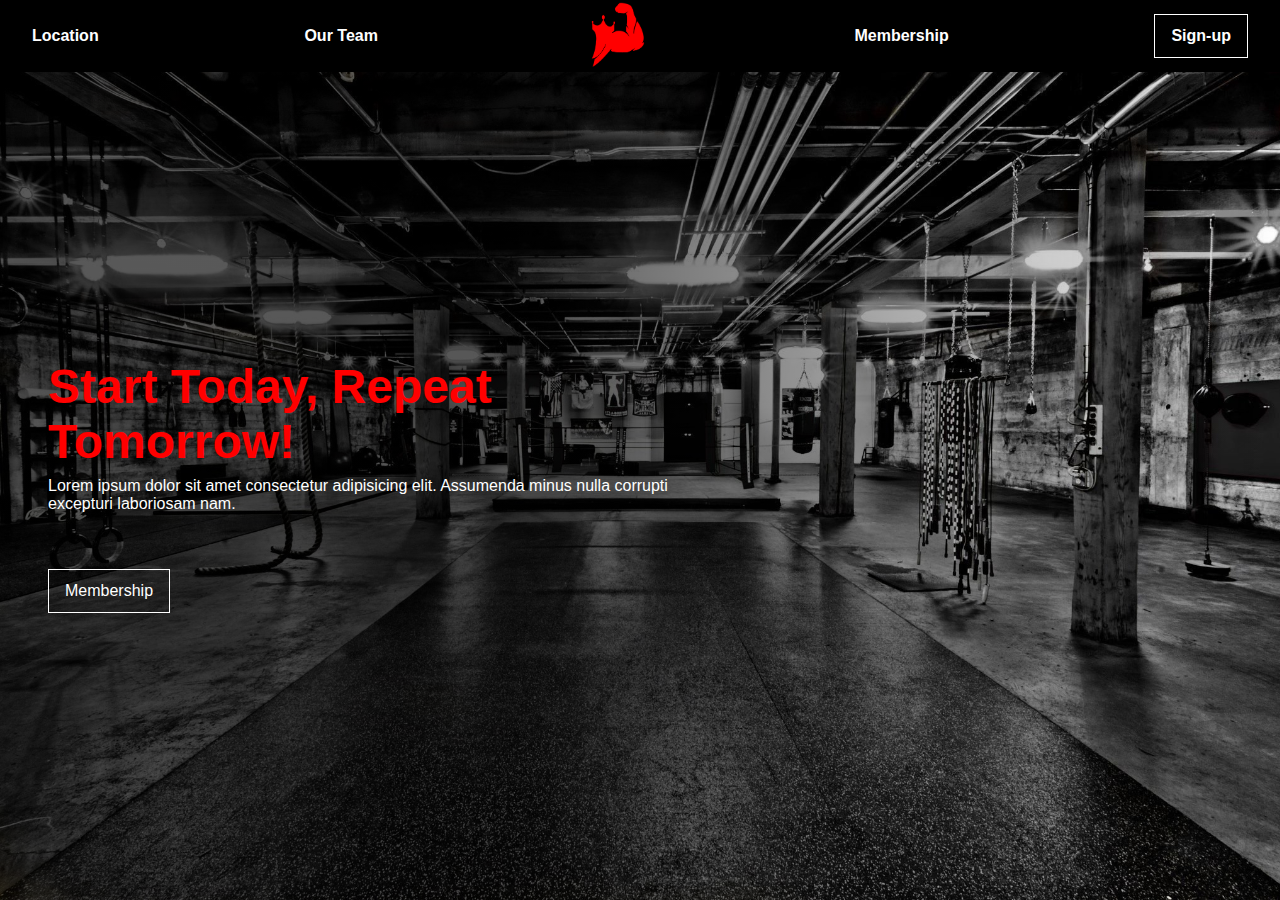
==== index.html @ 6640420e "Add files via upload" ====
<!DOCTYPE html>
<html lang="en">
<head>
    <meta charset="UTF-8">
    <meta http-equiv="X-UA-Compatible" content="IE=edge">
    <meta name="viewport" content="width=device-width, initial-scale=1.0">
    <title>Royal Fitness</title>

    <link rel="stylesheet" href="/css/style.css">
    <link rel="stylesheet" href="/css/index.css">
</head>
<body>
    
    <div class="main-area">
        <nav>
            <ul>
                <a id="locationDisplay"><li>Location</li></a>
                <a href="team.html"><li>Our Team</li></a>
                <a href="index.html"><li><img src="/images/logo.png" class="logo" alt="Logo of Royal Fitness"></li></a>
                <a href="membership.html"><li>Membership</li></a>
                <a href="login.html" class="btn"><li>Sign-up</li></a>
            </ul>
        </nav>
        <section class="hero">
            <h1>Start Today, Repeat Tomorrow!</h1>
            <p>Lorem ipsum dolor sit amet consectetur adipisicing elit. Assumenda minus nulla corrupti excepturi laboriosam nam.</p>
            <a href="membership.html" class="btn">Membership</a>
        </section>
        <aside id="location">
            <h2>Location</h2>
            <p>Zurich, Switzerland</p>
            <p>Plattenstrasse 97</p>
            <p>027 935 76 35</p>
        </aside>
    </div>


<script src="/js/location.js"></script>
</body>
</html>
---- css/style.css ----
*,
*::before,
*::after {
    margin: 0;
    padding: 0;
    box-sizing: border-box;
    font-family: 'Poppins', sans-serif;
}

:focus {

    outline: 0;
}

a {
    text-decoration: none;
}

li {
    list-style: none;
}

img {
    max-width: 100%;
}

input {
    outline: 0;
    border: 0;
    border-bottom: 2px solid black;
    width: 300px;
}

input[type="submit"] {
    cursor: pointer;
    display: inline-block;
    padding: .75em 1em;
    border: 2px solid #000;
    width: max-content;
    background-color: transparent;

    transition: background 350ms, color 350ms;
    color: #000;
}

input[type="submit"]:hover,
input[type="submit"]:focus {
    background-color: black;
    color: white;
}

nav ul {
    display: flex;
    justify-content: space-between;
    align-items: center;
    
    background-color: #000;
    padding: 0.1em 2em;
}

nav ul li {
    color: #fff;
    font-weight: 600;
}

nav ul li:hover,
nav ul li:focus {
    color: red;
}

#locationDisplay {
    cursor: pointer;
}

aside { 
    position: absolute;
    bottom: 50px;
    right: 50px;
    width: 300px;
    color: #000;
    background-color: #fff;
    padding: 1.5em 2em;
}

aside h2 {
    color: red;
    margin-bottom: .5em;
}

.logo {
    height: 65px;
    aspect-ratio: 1 / 1;
}

.btn {
    color: white;
    display: inline-block;
    padding: .75em 1em;
    border: 1px solid #fff;
    width: max-content;

    transition: background 350ms, color 350ms;
    color: #fff;
}

.btn:hover,
.btn:focus { 
    background-color: #fff;
    color: #000;
}

.main-area {
    height: 100vh;
    width: 100vw;
    color: #fff;
    background-image: linear-gradient(to right, rgb(0 0 0 / .65) 40%, transparent);
    
    display: flex;
    flex-direction: column;
}

.hero {
    height: 100%;
    width: 60%;
    display: flex;
    flex-direction: column;
    justify-content: center;
    padding: 3em;
    gap: .5em;
}

.hero > .btn {
    margin-top: 3em;
}

.hero h1 { 
    color: red;
    font-size: 3rem;
}

.flex-area {
    display: flex;
    padding: 0 10em;
    justify-content: space-between;
    align-items: center;
    background-color: #fff;
    height: 100%;
}

.login, .sign-up {
    border: 2px solid #000;
    padding: 3em 1.5em;
    display: flex;
    flex-direction: column;
    gap: 1.5em;
}

.login h2, .sign-up h2 {
    color: red;
}

.offer { 
    background-color: #333;
    color: #fff;
    padding: 1.5em 3em;
}

.offer > .btn {
    margin-top: 1.5em;
}

.flex-area-2 {
    display: flex;
    justify-content: space-between;
    padding: 5em 3em;
    height: 100%;
    background-color: white;
    gap: 5em;
}

.card {
    padding: 4em 2em;
    background-color: #000;
    color: #fff;
    display: flex;
    flex-direction: column;
    width: 100%;
}

.card:hover,
.card:focus {
    outline: 2px solid #000;
    background-color: transparent;
    color: #000;
}

.card p {
    margin-top: auto;
    text-align: right;
}

.special-offer {
    color: #ff0000;
    writing-mode: vertical-rl;
    text-orientation: upright;
    font-size: 1.3rem;
    align-self: center;
    font-weight: bold;
}

.members {
    display: flex;
    align-items: center;
    justify-content: space-between;

    padding: 5em;
}

.members:nth-of-type(even) {
    text-align: right;
}

.members > div {
    max-width: 65ch;
}

.members img {
    width: 400px;
    height: auto;
    border-radius: 5em;
}

.members .btn {
    color: #000;
    border: 2px solid #000;
    transition: background 200ms, color 200ms;

    margin-top: 2em;
}

.members .btn:hover,
.members .btn:focus {
    color: #fff;
    background-color: #000;
}

.members h2 {
    font-size: 3rem;
    line-height: 1;
}

.members h3 {
    color: red;
}

.members p {
    margin-top: 1em;
}
---- css/index.css ----
body {
    background-image: url(/images/bg.jpg);
    background-repeat: no-repeat;
    background-size: cover;
}
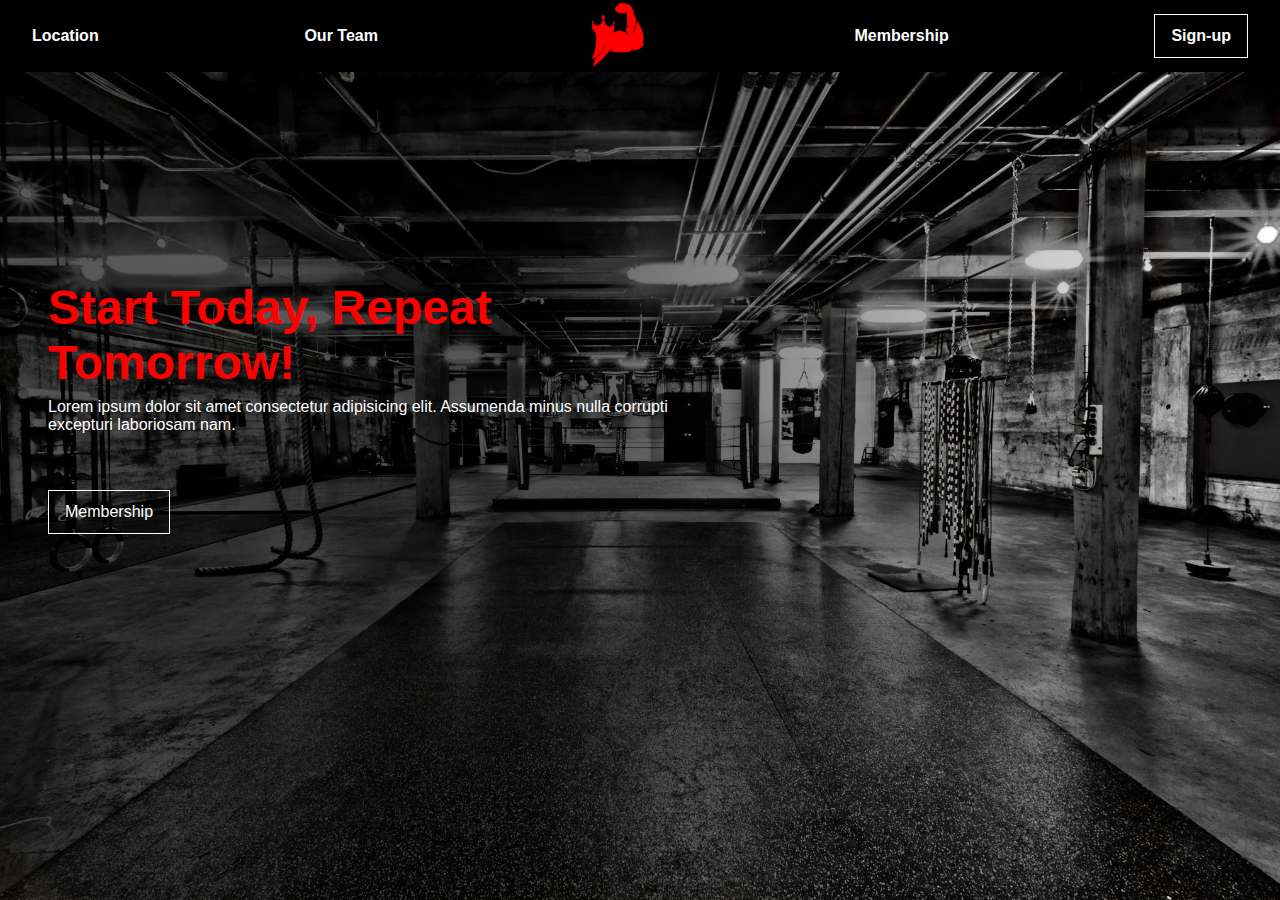
==== commit 6a2f4da1: "Add files via upload" ====
--- a/index.html
+++ b/index.html
@@ -16,11 +16,20 @@
             <ul>
                 <a id="locationDisplay"><li>Location</li></a>
                 <a href="team.html"><li>Our Team</li></a>
-                <a href="index.html"><li><img src="/images/logo.png" class="logo" alt="Logo of Royal Fitness"></li></a>
+                <a href="index.html"><img src="/images/logo.png" class="logo" alt="Logo of Royal Fitness"></a>
                 <a href="membership.html"><li>Membership</li></a>
                 <a href="login.html" class="btn"><li>Sign-up</li></a>
+            
+                <div class="menu">
+                    <div class="line"></div>
+                    <div class="line"></div>
+                    <div class="line"></div>
+                </div>
             </ul>
         </nav>
+
+
+
         <section class="hero">
             <h1>Start Today, Repeat Tomorrow!</h1>
             <p>Lorem ipsum dolor sit amet consectetur adipisicing elit. Assumenda minus nulla corrupti excepturi laboriosam nam.</p>
--- a/css/style.css
+++ b/css/style.css
@@ -7,8 +7,11 @@
     font-family: 'Poppins', sans-serif;
 }
 
+body {
+    overflow-x: hidden;
+}
+
 :focus {
-
     outline: 0;
 }
 
@@ -49,6 +52,13 @@
     color: white;
 }
 
+nav .menu .line {
+    height: 3px;
+    width: 25px;
+    background-color: #fff;
+    margin-top: 5px;
+} 
+
 nav ul {
     display: flex;
     justify-content: space-between;
@@ -61,6 +71,11 @@
 nav ul li {
     color: #fff;
     font-weight: 600;
+    display: none;
+}
+
+nav .btn {
+    display: none;
 }
 
 nav ul li:hover,
@@ -110,7 +125,7 @@
 }
 
 .main-area {
-    height: 100vh;
+    min-height: 100vh;
     width: 100vw;
     color: #fff;
     background-image: linear-gradient(to right, rgb(0 0 0 / .65) 40%, transparent);
@@ -121,11 +136,11 @@
 
 .hero {
     height: 100%;
-    width: 60%;
+    width: 100%;
     display: flex;
     flex-direction: column;
     justify-content: center;
-    padding: 3em;
+    padding: 5em 3em;
     gap: .5em;
 }
 
@@ -140,11 +155,14 @@
 
 .flex-area {
     display: flex;
-    padding: 0 10em;
+    padding: 8.8em 10em;
     justify-content: space-between;
     align-items: center;
     background-color: #fff;
     height: 100%;
+
+    gap: 5em;
+    flex-direction: column;
 }
 
 .login, .sign-up {
@@ -176,6 +194,8 @@
     height: 100%;
     background-color: white;
     gap: 5em;
+
+    flex-direction: column;
 }
 
 .card {
@@ -201,8 +221,8 @@
 
 .special-offer {
     color: #ff0000;
-    writing-mode: vertical-rl;
-    text-orientation: upright;
+    /* writing-mode: vertical-rl; */
+    /* text-orientation: upright; */
     font-size: 1.3rem;
     align-self: center;
     font-weight: bold;
@@ -212,8 +232,10 @@
     display: flex;
     align-items: center;
     justify-content: space-between;
-
-    padding: 5em;
+    flex-direction: column;
+    gap: 3em;
+
+    padding: 3em;
 }
 
 .members:nth-of-type(even) {
@@ -230,6 +252,7 @@
     border-radius: 5em;
 }
 
+
 .members .btn {
     color: #000;
     border: 2px solid #000;
@@ -255,4 +278,32 @@
 
 .members p {
     margin-top: 1em;
+}
+
+@media (min-width: 800px) {
+    nav ul li {
+        display: block;
+    }
+
+    nav .btn {
+        display: block;
+    }
+
+    nav .menu {
+        display: none;
+    }
+
+    .hero {
+        width: 60%;
+        padding: 13em 3em;
+    }
+
+    .members {
+        flex-direction: row;
+        gap: 0;
+    }
+
+    .flex-area {
+        flex-direction: row;
+    }
 }